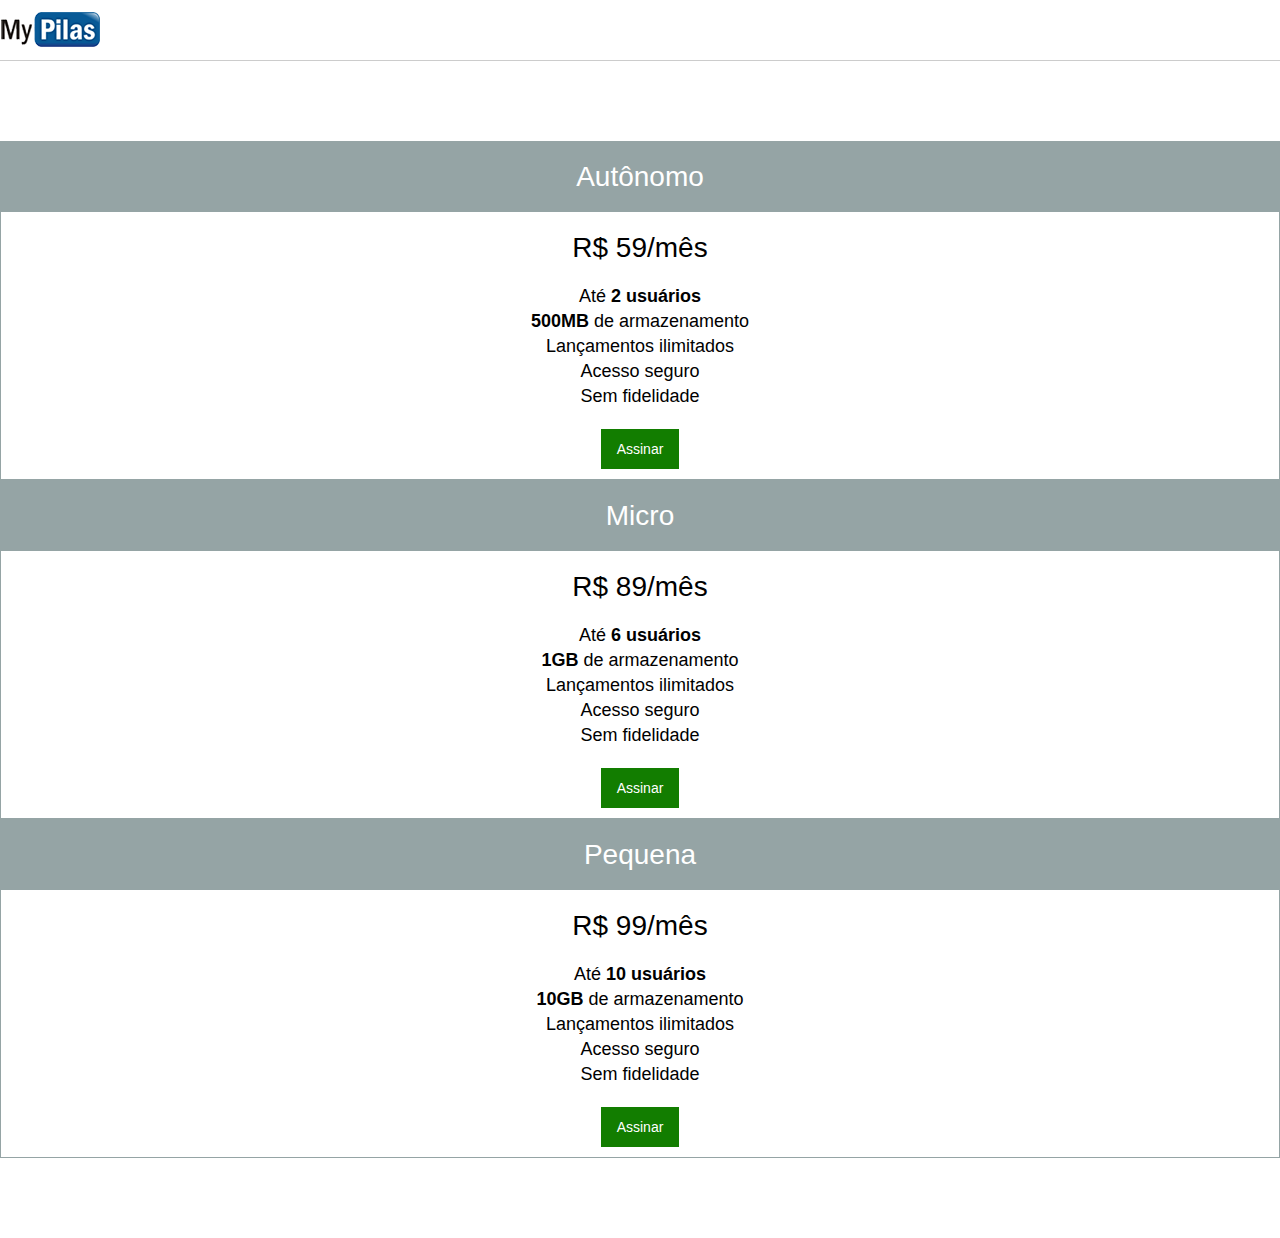
==== index.html @ 027ecfd5 "first commit" ====
<!DOCTYPE html>
<html lang="pt-br">

<head>
    <meta charset="UTF-8">
    <meta name="viewport" content="width=device-width, initial-scale=1.0">
    <title>Sobre Nós</title>
    <link rel="stylesheet" href="https://stackpath.bootstrapcdn.com/bootstrap/4.1.3/css/bootstrap.min.css"
        integrity="sha384-MCw98/SFnGE8fJT3GXwEOngsV7Zt27NXFoaoApmYm81iuXoPkFOJwJ8ERdknLPMO" crossorigin="anonymous">
    <link rel="stylesheet" href="CSS/base.css">
    <link rel="stylesheet" href="CSS/componentes.css">
    <link rel="stylesheet" href="CSS/layout.css">
</head>

<body>
    <header class="layout-cabecalho">
        <div class="container">
            <a href="index.html"><img src="img/logo.png" width="100px" height="35px" alt="MyPilas"> </a>
        </div>
    </header>

    <div id="planos" class="layout-planos">
        <div class="container">
            <div class="row">
                <div class="col-md-4">

                    <article class="plano">
                        <h2 class="plano__cabecalho">Autônomo</h2>
                        <div class="plano__preco">R$ 59/mês</div>
                        <ul class="plano__caracteristicas">
                            <li>Até <strong>2 usuários</strong></li>
                            <li><strong>500MB</strong> de armazenamento</li>
                            <li>Lançamentos ilimitados</li>
                            <li>Acesso seguro</li>
                            <li>Sem fidelidade</li>
                        </ul>
                        <footer class="plano__rodape">
                            <a href="assine.html" class="botao botao__assinar">Assinar</a>
                        </footer>
                    </article>
                </div>


                <div class="col-md-4">
                    <article class="plano">
                        <h2 class="plano__cabecalho">Micro</h2>
                        <div class="plano__preco">R$ 89/mês</div>
                        <ul class="plano__caracteristicas">
                            <li>Até <strong>6 usuários</strong></li>
                            <li><strong>1GB</strong> de armazenamento</li>
                            <li>Lançamentos ilimitados</li>
                            <li>Acesso seguro</li>
                            <li>Sem fidelidade</li>
                        </ul>
                        <footer class="plano__rodape">
                            <a href="assine.html" class="botao botao__assinar">Assinar</a>
                        </footer>
                    </article>
                </div>

                <div class="col-md-4">
                    <article class="plano">
                        <h2 class="plano__cabecalho">Pequena</h2>
                        <div class="plano__preco">R$ 99/mês</div>
                        <ul class="plano__caracteristicas">
                            <li>Até <strong>10 usuários</strong></li>
                            <li><strong>10GB</strong> de armazenamento</li>
                            <li>Lançamentos ilimitados</li>
                            <li>Acesso seguro</li>
                            <li>Sem fidelidade</li>
                        </ul>
                        <footer class="plano__rodape">
                            <a href="assine.html" class="botao botao__assinar">Assinar</a>
                        </footer>
                    </article>
                </div>
            </div>
        </div>
    </div>
</body>

</html>
---- CSS/base.css ----
body {
    margin: 0;
    font-family: Arial, Helvetica, sans-serif;
    font-size: 14px;
}
/******************************************/
---- CSS/componentes.css ----
.plano {
    padding: 10px;
    border: 1px solid #95a4a5;

}
/******************************************/
.plano__cabecalho {
    background-color: #95a4a5;
    color: white;
    text-align: center;
    line-height: 2.5;
    margin: -10px;
    margin-bottom: 0;
    font-weight: normal;
    font-size: 28px;
}
/******************************************/
.plano__preco {
    text-align: center;
    font-size: 28px;
    margin: 20px 0;
}
/******************************************/
.plano__caracteristicas {
    list-style: none; /*retira as bolinhas da lista*/
    padding: 0;
    margin: 20px 0;
}
/******************************************/
.plano__caracteristicas > li {
    text-align: center;
    line-height: 25px; /*Espaçamento entre linhas*/
    font-size: 18px;
}
/******************************************/
.plano__rodape {
    text-align: center;
}
/******************************************/
.botao {
    display: inline-block;
    background-color: #bbb;
    color: #fff;
    padding: 12px 16px;
    text-decoration: none; /*retira sublinhado do texto*/
}
/******************************************/
.botao:hover, .botao:focus {
    background-color: #aaa;
    text-decoration: none;
    color: #fff;
}
/******************************************/
.botao__assinar {
    background-color: #127d00;
}
/******************************************/
.botao__assinar:hover, .botao__assinar:focus {
    background-color: #0e6400;

}
---- CSS/layout.css ----
.layout-cabecalho {
    height: 60px;
    border-bottom: 1px solid #ccc;
}
/******************************************/
.layout-cabecalho img {
    margin-top: 12px;
}
/******************************************/
.layout-planos {
    padding: 80px 0;
}
/******************************************/
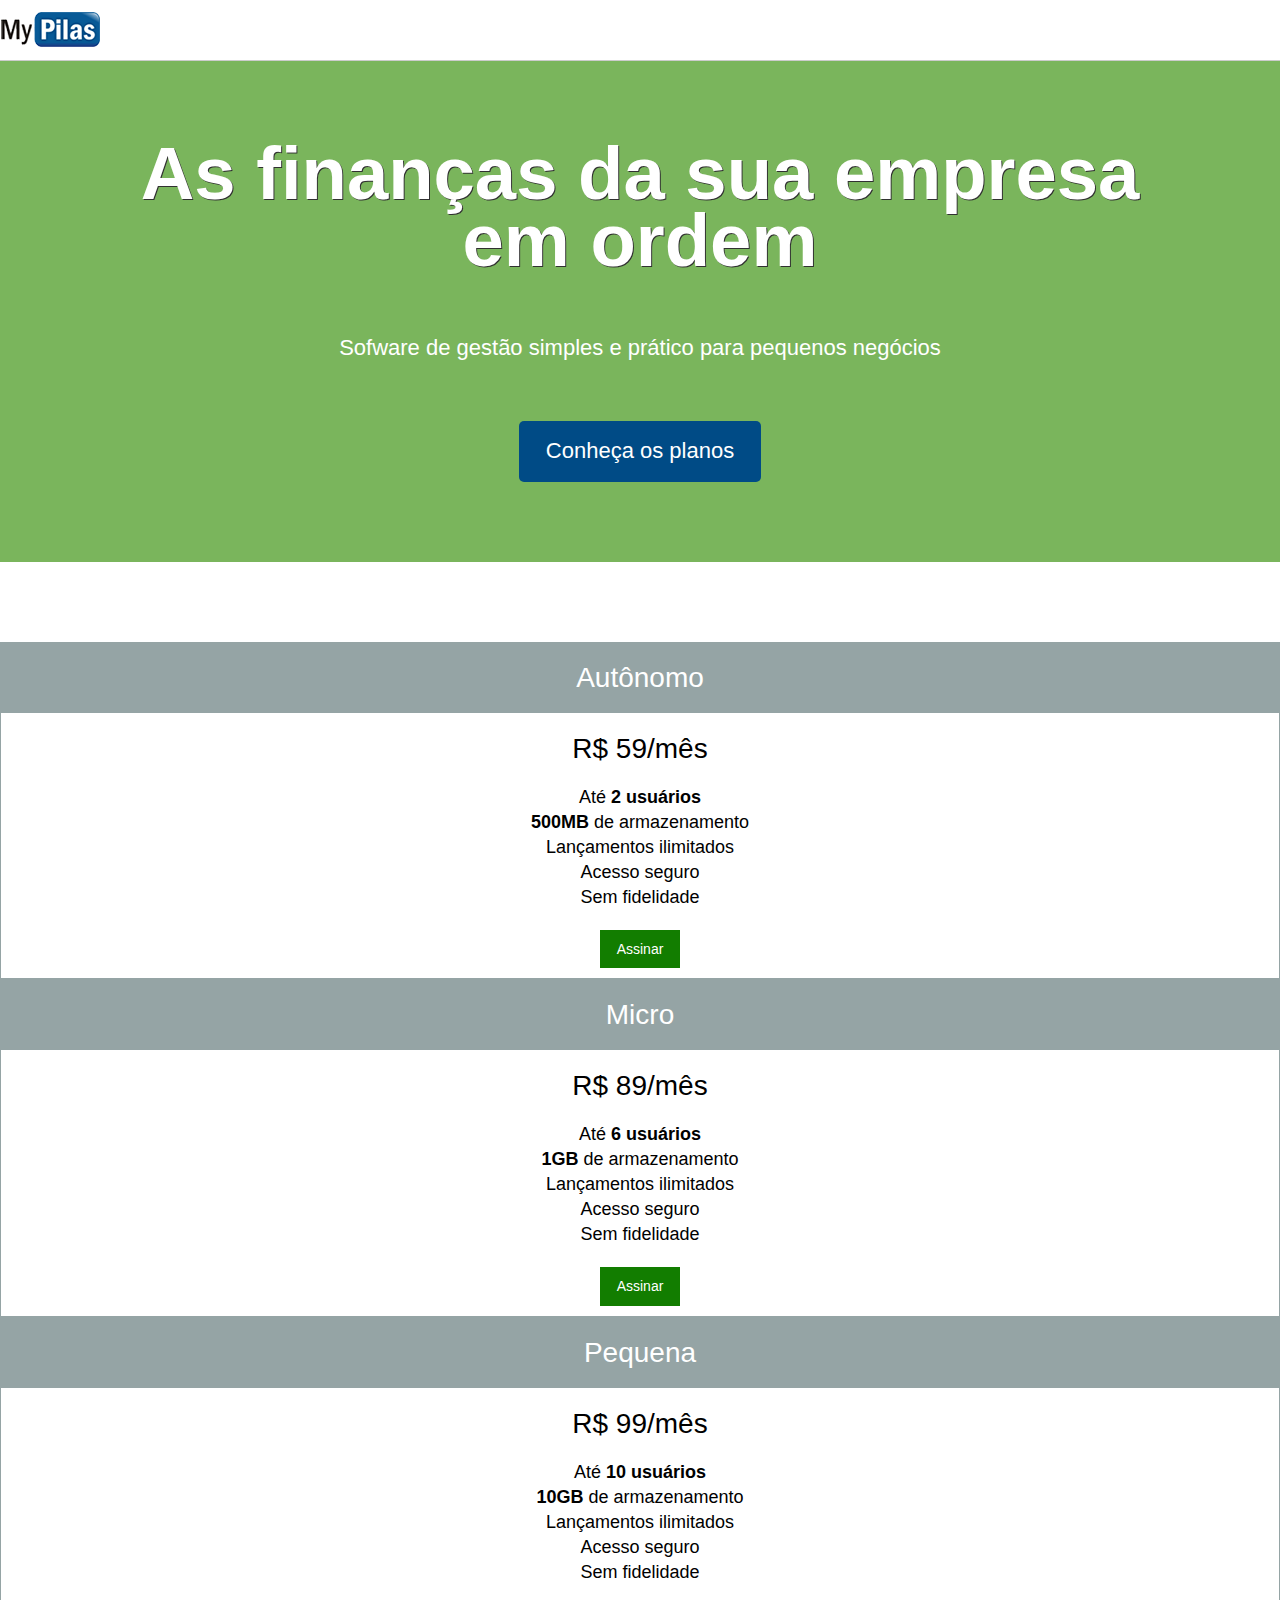
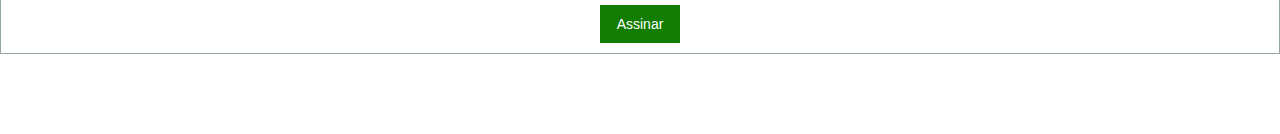
==== commit 834fffdf: "Chamada Principal" ====
--- a/index.html
+++ b/index.html
@@ -18,6 +18,20 @@
             <a href="index.html"><img src="img/logo.png" width="100px" height="35px" alt="MyPilas"> </a>
         </div>
     </header>
+
+    <section class="layout-chamada">
+        <div class="container">
+            <div class="chamada">
+                <h1 class="chamada__titulo">As finanças da sua empresa em ordem</h1>
+                <p class="chamada__subtitulo">Sofware de gestão simples e prático para pequenos negócios</p>
+               
+                <div class="chamada__acao">   
+                    <a href = "#planos" class="botao botao--principal">Conheça os planos</a>
+                </div>
+            </div>
+
+        </div>
+    </section>
 
     <div id="planos" class="layout-planos">
         <div class="container">
--- a/CSS/base.css
+++ b/CSS/base.css
@@ -1,6 +1,10 @@
+html {
+    font-size: 62.5%;
+}
+
 body {
     margin: 0;
     font-family: Arial, Helvetica, sans-serif;
-    font-size: 14px;
+    font-size: 1.4rem;
 }
 /******************************************/--- a/CSS/componentes.css
+++ b/CSS/componentes.css
@@ -2,23 +2,28 @@
     padding: 10px;
     border: 1px solid #95a4a5;
 
+    font-size: 1.4rem;
+
 }
 /******************************************/
 .plano__cabecalho {
+    margin: -10px;
+    margin-bottom: 0;
+ 
     background-color: #95a4a5;
     color: white;
+   
     text-align: center;
     line-height: 2.5;
-    margin: -10px;
-    margin-bottom: 0;
     font-weight: normal;
-    font-size: 28px;
+    font-size: 2em;
 }
 /******************************************/
 .plano__preco {
+    margin: 20px 0;
+
     text-align: center;
-    font-size: 28px;
-    margin: 20px 0;
+    font-size: 2em;
 }
 /******************************************/
 .plano__caracteristicas {
@@ -39,14 +44,16 @@
 /******************************************/
 .botao {
     display: inline-block;
+    
     background-color: #bbb;
     color: #fff;
-    padding: 12px 16px;
+    padding: 0.8em 1.2em;
     text-decoration: none; /*retira sublinhado do texto*/
 }
 /******************************************/
 .botao:hover, .botao:focus {
     background-color: #aaa;
+    
     text-decoration: none;
     color: #fff;
 }
@@ -57,5 +64,46 @@
 /******************************************/
 .botao__assinar:hover, .botao__assinar:focus {
     background-color: #0e6400;
+}
+/******************************************/
+.chamada {
+    font-size: 1.6rem; /* 16px */
+    text-align: center;
+}
+/******************************************/
+.botao--principal {
+    border-radius: 5px;
+    background-color: #004b86;
+}
+.botao--principal:hover, .botao--principal:focus {
+    background-color: #003b6a;
+}
 
+.chamada__titulo{
+    margin: 0;
+    
+    color: #fff;
+
+    font-size: 3.375em;
+    line-height: 0.9; /*espaçamento entre as linhas*/
+    text-shadow: 1px 1px #313131; /*sobreamento no texto*/
 }
+/******************************************/
+.chamada__subtitulo {
+    margin: 60px 0;
+
+    color: #fff;
+}
+/******************************************/
+.chamada__acao {
+    font-size: 1em;
+}
+/******************************************/
+@media(min-width: 992px) {
+    .chamada {
+        padding-left: 10%;
+        padding-right: 10%;
+
+        font-size: 2.2rem;
+    }
+}
--- a/CSS/layout.css
+++ b/CSS/layout.css
@@ -10,4 +10,9 @@
 .layout-planos {
     padding: 80px 0;
 }
-/******************************************/+/******************************************/
+.layout-chamada {
+    padding: 80px 0;
+
+    background-color: #7ab55c;
+}
